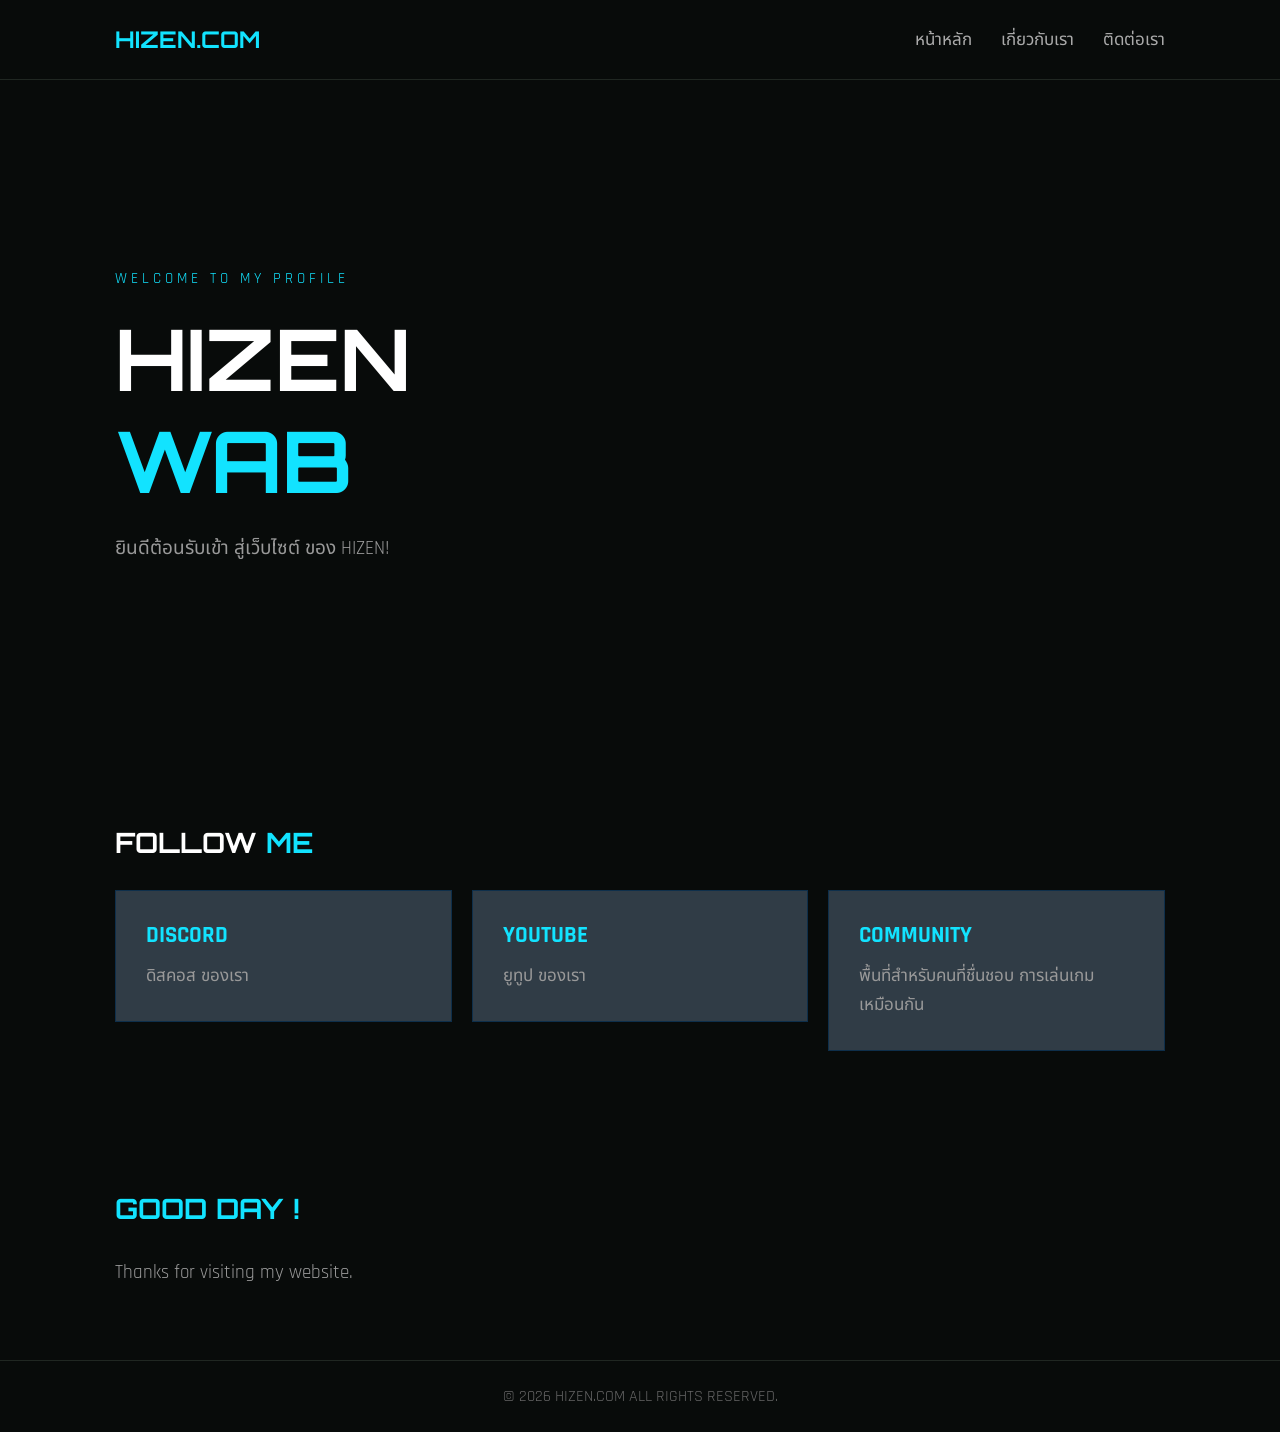
==== index.html @ df816d48 "Add files via upload" ====
<!DOCTYPE html>
<html lang="th">
<head>
    <meta charset="UTF-8">
    <meta name="viewport" content="width=device-width, initial-scale=1.0">
    <title>HIzen.com</title>

    <link href="https://fonts.googleapis.com/css2?family=Orbitron:wght@500;600;700&family=Rajdhani:wght@400;500;600;700&family=Noto+Sans+Thai:wght@400;500;600;700&display=swap" rel="stylesheet">

    <style>
        * {
            margin: 0;
            padding: 0;
            box-sizing: border-box;
        }

        body {
            background: #080b0a;
            color: #ffffff;
            font-family: 'Rajdhani', 'Noto Sans Thai', sans-serif;
        }

        html {
            scroll-behavior: smooth;
        }

        header {
            display: flex;
            justify-content: space-between;
            align-items: center;
            padding: 25px 9%;
            border-bottom: 1px solid #202722;
        }

        .logo {
            font-family: 'Orbitron', sans-serif;
            font-size: 23px;
            font-weight: 700;
            color: #12e3ff;
        }

        nav a {
            color: #aaa;
            text-decoration: none;
            margin-left: 25px;
            font-size: 17px;
            transition: 0.3s;
        }

        nav a:hover {
            color: #12e3ff;
        }

        .hero {
            min-height: 75vh;
            display: flex;
            flex-direction: column;
            justify-content: center;
            padding: 80px 9%;
        }

        .tag {
            color: #12e3ff;
            letter-spacing: 4px;
            font-size: 15px;
            margin-bottom: 20px;
        }

        h1 {
            font-family: 'Orbitron', sans-serif;
            font-size: clamp(38px, 8vw, 85px);
            line-height: 1.2;
            margin-bottom: 20px;
        }

        h1 span {
            color: #12e3ff;
        }

        .description {
            color: #999;
            font-size: 19px;
            max-width: 500px;
            line-height: 1.8;
        }

        .button {
            display: inline-block;
            width: fit-content;
            margin-top: 35px;
            padding: 13px 30px;
            background: #a3ff12;
            color: #080b0a;
            text-decoration: none;
            font-size: 18px;
            font-weight: 700;
            transition: 0.3s;
        }

        .button:hover {
            background: #ffffff;
            transform: translateY(-4px);
        }

        .section {
            padding: 70px 9%;
        }

        .section-title {
            font-family: 'Orbitron', sans-serif;
            font-size: 28px;
            margin-bottom: 30px;
        }

        .section-title span {
            color: #12e3ff;
        }

        .cards {
            display: grid;
            grid-template-columns: repeat(auto-fit, minmax(220px, 1fr));
            gap: 20px;
        }

        .card {
            background: #303c46;
            border: 1px solid #0e2f4b;
            padding: 30px;
            transition: 0.3s;
        }

        .card:hover {
            border-color: #12e3ff;
            transform: translateY(-5px);
        }

        .card h3 {
            color: #12e3ff;
            font-size: 23px;
            margin-bottom: 12px;
        }

        .card p {
            color: #999;
            font-size: 17px;
            line-height: 1.7;
        }

        footer {
            text-align: center;
            padding: 25px;
            color: #666;
            border-top: 1px solid #202722;
        }

        @media (max-width: 600px) {
            header {
                flex-direction: column;
                gap: 20px;
            }

            nav a {
                margin: 0 8px;
                font-size: 15px;
            }

            .hero {
                min-height: 65vh;
            }
        }
    </style>
</head>

<body>

    <header>
        <div class="logo">HIZEN.COM</div>

        <nav>
            <a href="#home">หน้าหลัก</a>
            <a href="#about">เกี่ยวกับเรา</a>
            <a href="#contact">ติดต่อเรา</a>
        </nav>
    </header>

    <section class="hero" id="home">
        <div class="tag">WELCOME TO MY PROFILE</div>

        <h1>
            HIZEN<br>
            <span>WAB</span>
        </h1>

        <p class="description">
            ยินดีต้อนรับเข้า สู่เว็บไซต์ ของ HIZEN!
        </p>
    </section>

    <section class="section" id="about">
        <h2 class="section-title">
            FOLLOW <span>ME</span>
        </h2>

        <div class="cards">

            <a href="https://discord.gg/BbhKqPqac"
               target="_blank"
               rel="noopener noreferrer"
               style="display:block; text-decoration:none; color:inherit;">

                <div class="card">
                    <h3>DISCORD</h3>
                    <p>ดิสคอส ของเรา</p>
                </div>

            </a>

            <a href="https://www.youtube.com/@HIzenXXI"
               target="_blank"
               rel="noopener noreferrer"
               style="display:block; text-decoration:none; color:inherit;">

                <div class="card">
                    <h3>YOUTUBE</h3>
                    <p>ยูทูป ของเรา</p>
                </div>

            </a>

            <div class="card">
                <h3>COMMUNITY</h3>
                <p>
                    พื้นที่สำหรับคนที่ชื่นชอบ
                    การเล่นเกมเหมือนกัน
                </p>
            </div>

        </div>
    </section>

    <section class="section" id="contact">
        <h2 class="section-title">
            <span>GOOD DAY !</span>
        </h2>

        <p class="description">
            Thanks for visiting my website.
        </p>
    </section>

    <footer>
        © 2026 HIZEN.COM ALL RIGHTS RESERVED.
    </footer>

</body>
</html>
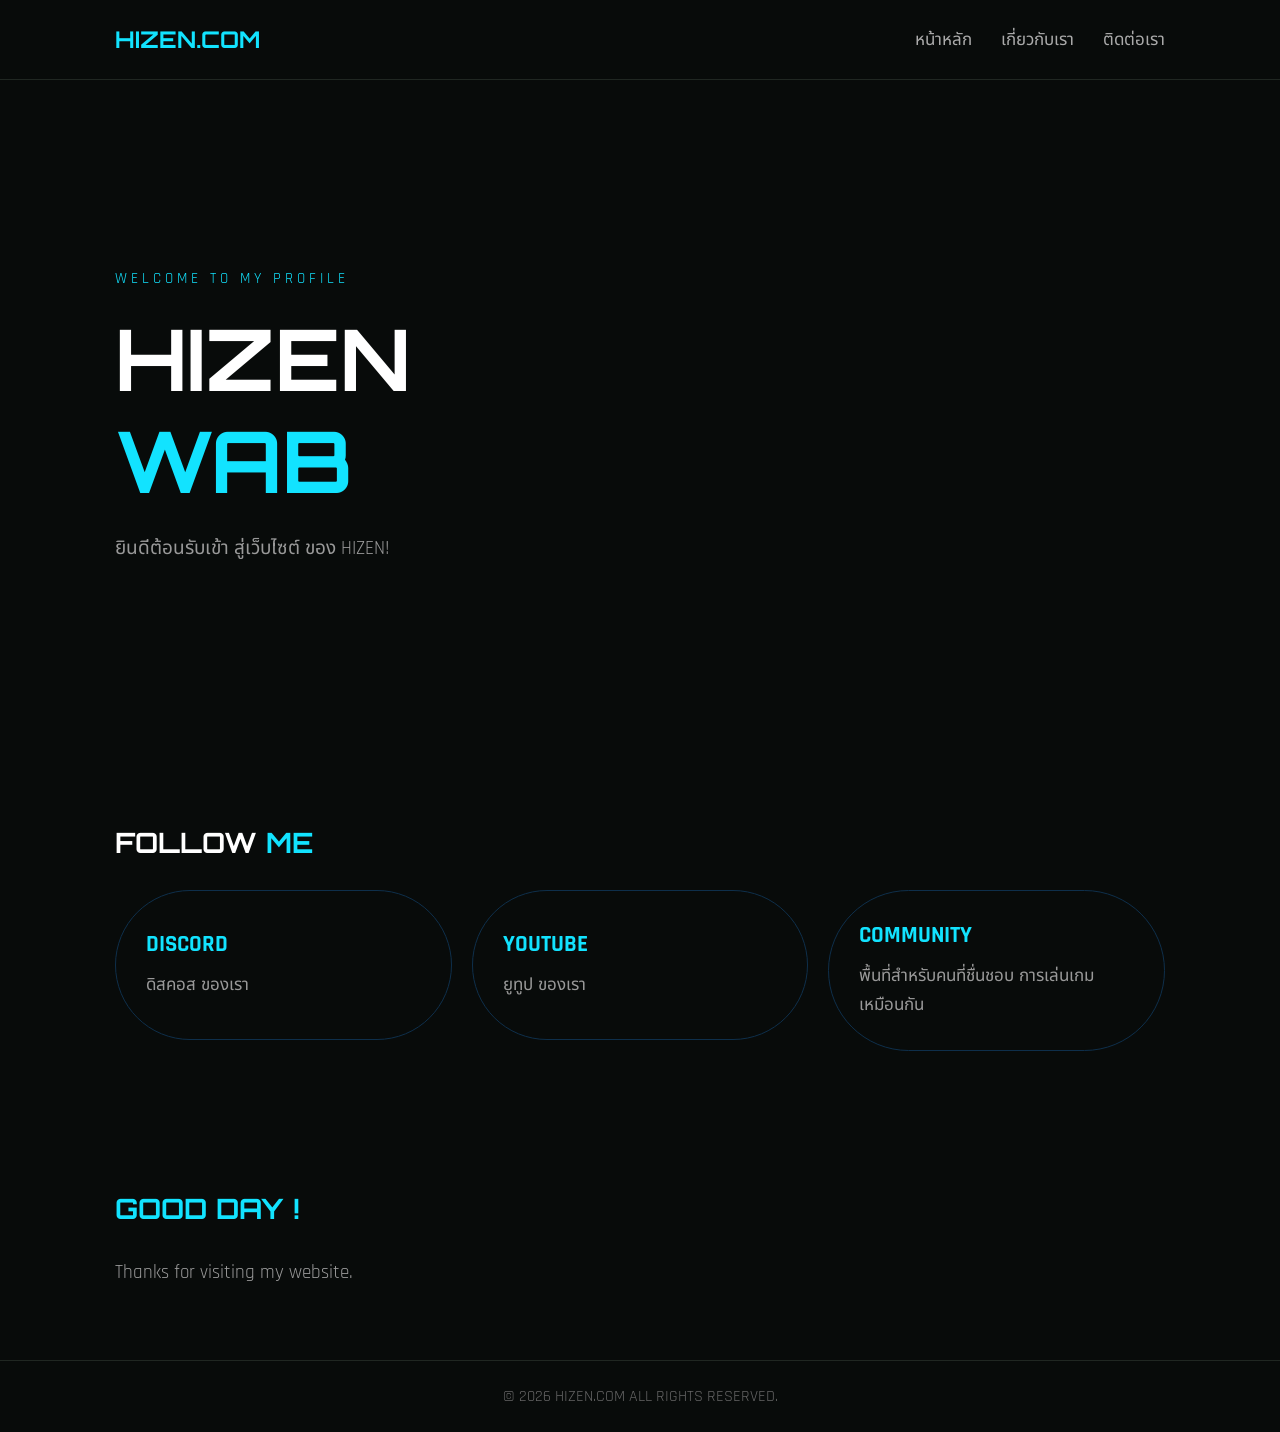
==== commit a02ebfc9: "Add files via upload" ====
--- a/index.html
+++ b/index.html
@@ -123,10 +123,15 @@
         }
 
         .card {
-            background: #303c46;
+            bbackground: #303c46;
             border: 1px solid #0e2f4b;
             padding: 30px;
             transition: 0.3s;
+            border-radius: 9999px;
+            min-height: 150px;
+            display: flex;
+            flex-direction: column;
+            justify-content: center;
         }
 
         .card:hover {
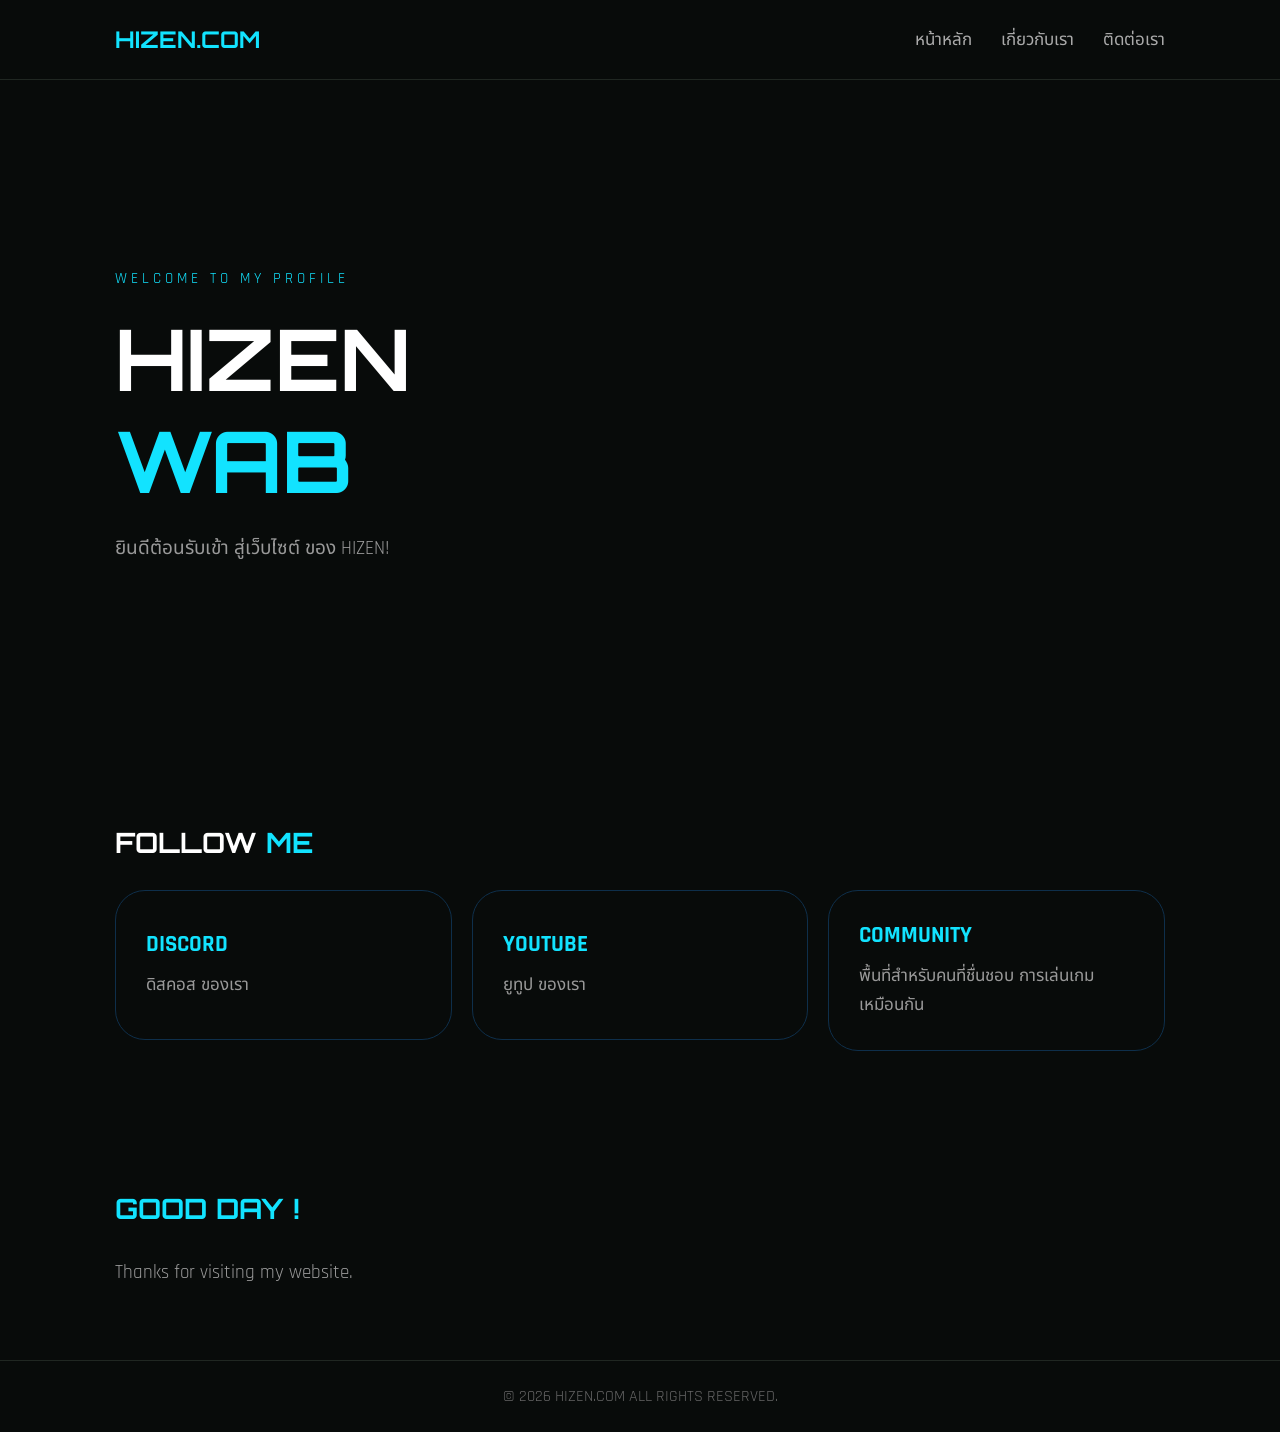
==== commit 21f2149a: "Add files via upload" ====
--- a/index.html
+++ b/index.html
@@ -6,7 +6,6 @@
     <title>HIzen.com</title>
 
     <link href="https://fonts.googleapis.com/css2?family=Orbitron:wght@500;600;700&family=Rajdhani:wght@400;500;600;700&family=Noto+Sans+Thai:wght@400;500;600;700&display=swap" rel="stylesheet">
-
     <style>
         * {
             margin: 0;
@@ -123,11 +122,11 @@
         }
 
         .card {
-            bbackground: #303c46;
+            bbackground: #000000;
             border: 1px solid #0e2f4b;
             padding: 30px;
             transition: 0.3s;
-            border-radius: 9999px;
+            border-radius: 30px;
             min-height: 150px;
             display: flex;
             flex-direction: column;
@@ -182,9 +181,9 @@
         <div class="logo">HIZEN.COM</div>
 
         <nav>
-            <a href="#home">หน้าหลัก</a>
-            <a href="#about">เกี่ยวกับเรา</a>
-            <a href="#contact">ติดต่อเรา</a>
+            <a href="index.html">หน้าหลัก</a>
+            <a href="about.html">เกี่ยวกับเรา</a>
+            <a href="CONTACT.html">ติดต่อเรา</a>
         </nav>
     </header>
 
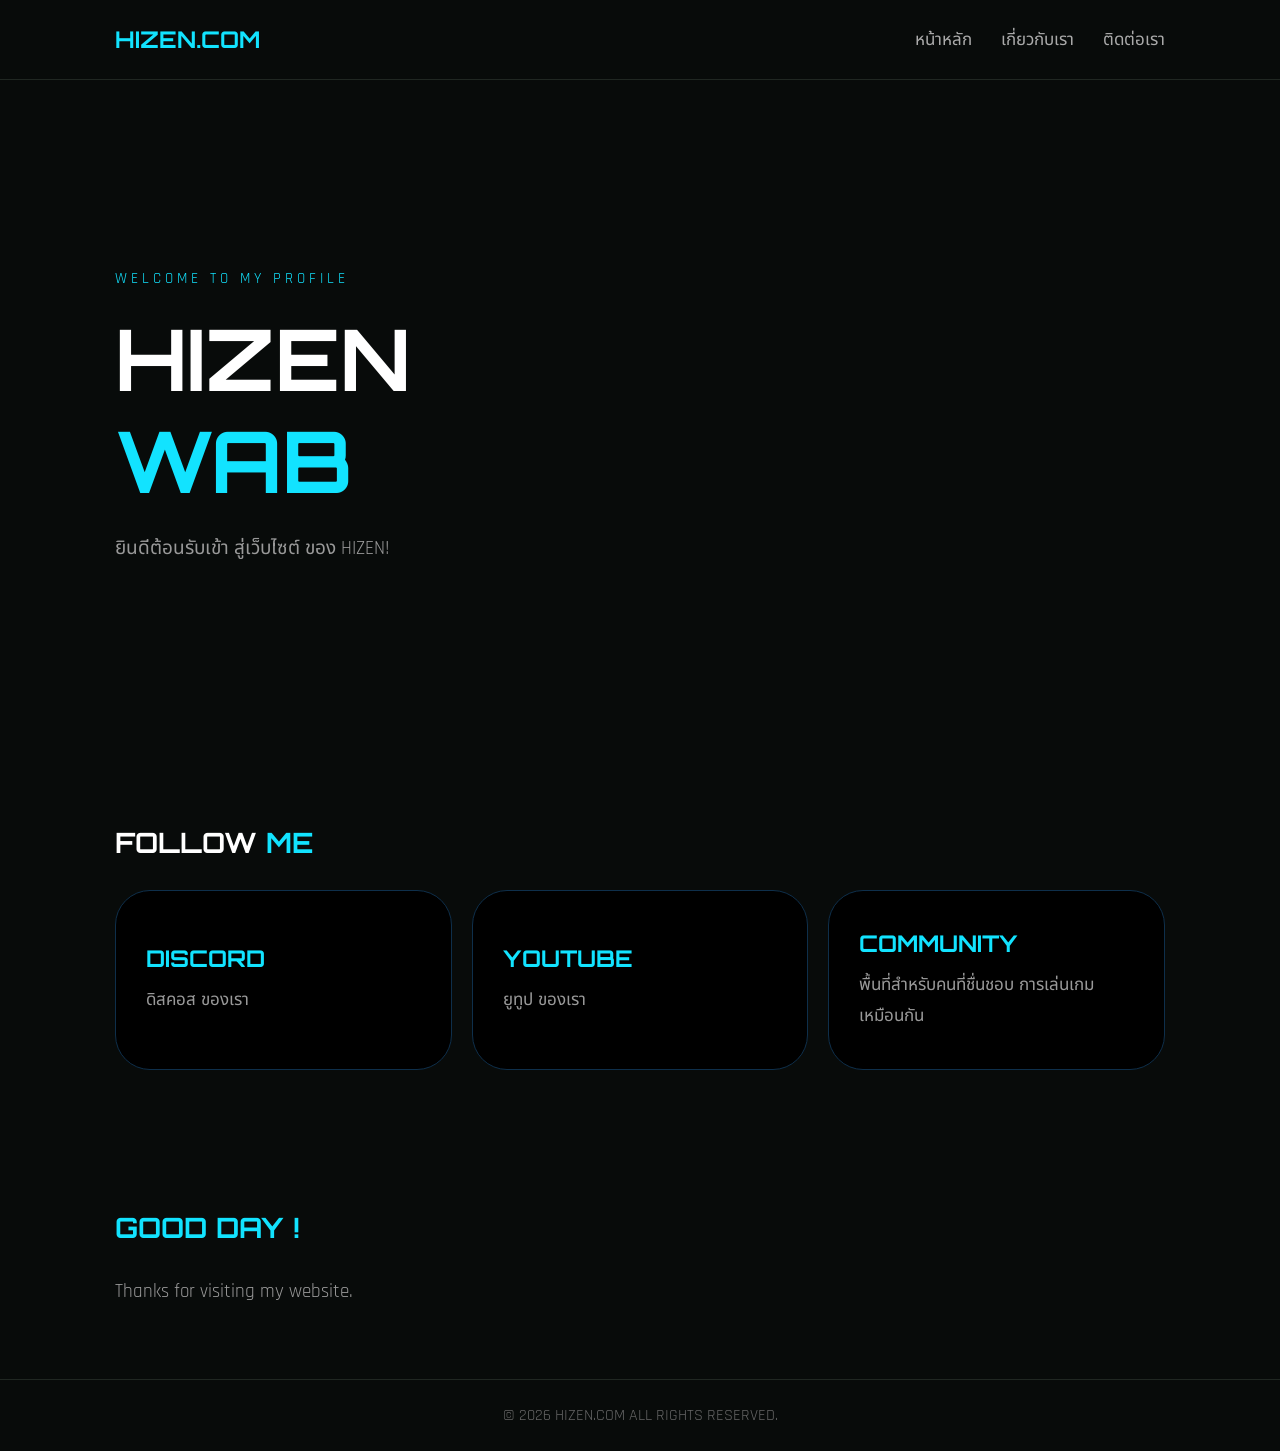
==== commit 630d1fea: "Add files via upload" ====
--- a/index.html
+++ b/index.html
@@ -1,3 +1,4 @@
+
 <!DOCTYPE html>
 <html lang="th">
 <head>
@@ -6,6 +7,7 @@
     <title>HIzen.com</title>
 
     <link href="https://fonts.googleapis.com/css2?family=Orbitron:wght@500;600;700&family=Rajdhani:wght@400;500;600;700&family=Noto+Sans+Thai:wght@400;500;600;700&display=swap" rel="stylesheet">
+
     <style>
         * {
             margin: 0;
@@ -77,7 +79,7 @@
         }
 
         .description {
-            color: #999;
+            color: #999999;
             font-size: 19px;
             max-width: 500px;
             line-height: 1.8;
@@ -88,17 +90,19 @@
             width: fit-content;
             margin-top: 35px;
             padding: 13px 30px;
-            background: #a3ff12;
+            background: #12e3ff;
             color: #080b0a;
             text-decoration: none;
             font-size: 18px;
             font-weight: 700;
             transition: 0.3s;
+            border-radius: 999px;
         }
 
         .button:hover {
             background: #ffffff;
             transform: translateY(-4px);
+            box-shadow: 0 0 20px rgba(18, 227, 255, 0.3);
         }
 
         .section {
@@ -122,12 +126,12 @@
         }
 
         .card {
-            bbackground: #000000;
+            background: #000000;
             border: 1px solid #0e2f4b;
-            padding: 30px;
+            padding: 35px 30px;
             transition: 0.3s;
-            border-radius: 30px;
-            min-height: 150px;
+            border-radius: 35px;
+            min-height: 180px;
             display: flex;
             flex-direction: column;
             justify-content: center;
@@ -136,24 +140,26 @@
         .card:hover {
             border-color: #12e3ff;
             transform: translateY(-5px);
+            box-shadow: 0 8px 25px rgba(18, 227, 255, 0.1);
         }
 
         .card h3 {
             color: #12e3ff;
             font-size: 23px;
             margin-bottom: 12px;
+            font-family: 'Orbitron', 'Noto Sans Thai', sans-serif;
         }
 
         .card p {
-            color: #999;
+            color: #999999;
             font-size: 17px;
-            line-height: 1.7;
+            line-height: 1.8;
         }
 
         footer {
             text-align: center;
             padding: 25px;
-            color: #666;
+            color: #666666;
             border-top: 1px solid #202722;
         }
 
@@ -257,4 +263,4 @@
     </footer>
 
 </body>
-</html>+</html>
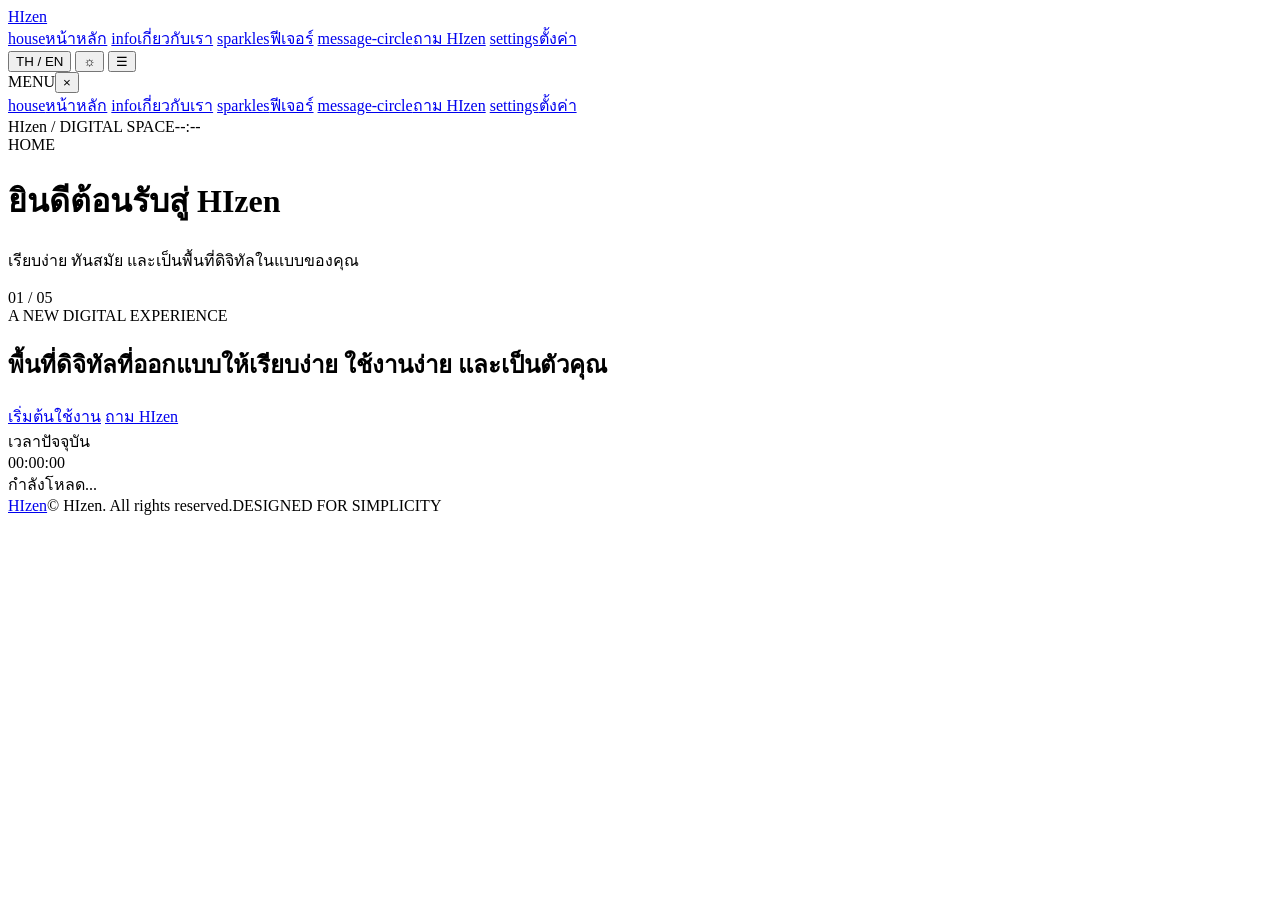
==== commit 5de6de73: "Add files via upload" ====
--- a/index.html
+++ b/index.html
@@ -1,266 +1,63 @@
-
-<!DOCTYPE html>
-<html lang="th">
-<head>
-    <meta charset="UTF-8">
-    <meta name="viewport" content="width=device-width, initial-scale=1.0">
-    <title>HIzen.com</title>
-
-    <link href="https://fonts.googleapis.com/css2?family=Orbitron:wght@500;600;700&family=Rajdhani:wght@400;500;600;700&family=Noto+Sans+Thai:wght@400;500;600;700&display=swap" rel="stylesheet">
-
-    <style>
-        * {
-            margin: 0;
-            padding: 0;
-            box-sizing: border-box;
-        }
-
-        body {
-            background: #080b0a;
-            color: #ffffff;
-            font-family: 'Rajdhani', 'Noto Sans Thai', sans-serif;
-        }
-
-        html {
-            scroll-behavior: smooth;
-        }
-
-        header {
-            display: flex;
-            justify-content: space-between;
-            align-items: center;
-            padding: 25px 9%;
-            border-bottom: 1px solid #202722;
-        }
-
-        .logo {
-            font-family: 'Orbitron', sans-serif;
-            font-size: 23px;
-            font-weight: 700;
-            color: #12e3ff;
-        }
-
-        nav a {
-            color: #aaa;
-            text-decoration: none;
-            margin-left: 25px;
-            font-size: 17px;
-            transition: 0.3s;
-        }
-
-        nav a:hover {
-            color: #12e3ff;
-        }
-
-        .hero {
-            min-height: 75vh;
-            display: flex;
-            flex-direction: column;
-            justify-content: center;
-            padding: 80px 9%;
-        }
-
-        .tag {
-            color: #12e3ff;
-            letter-spacing: 4px;
-            font-size: 15px;
-            margin-bottom: 20px;
-        }
-
-        h1 {
-            font-family: 'Orbitron', sans-serif;
-            font-size: clamp(38px, 8vw, 85px);
-            line-height: 1.2;
-            margin-bottom: 20px;
-        }
-
-        h1 span {
-            color: #12e3ff;
-        }
-
-        .description {
-            color: #999999;
-            font-size: 19px;
-            max-width: 500px;
-            line-height: 1.8;
-        }
-
-        .button {
-            display: inline-block;
-            width: fit-content;
-            margin-top: 35px;
-            padding: 13px 30px;
-            background: #12e3ff;
-            color: #080b0a;
-            text-decoration: none;
-            font-size: 18px;
-            font-weight: 700;
-            transition: 0.3s;
-            border-radius: 999px;
-        }
-
-        .button:hover {
-            background: #ffffff;
-            transform: translateY(-4px);
-            box-shadow: 0 0 20px rgba(18, 227, 255, 0.3);
-        }
-
-        .section {
-            padding: 70px 9%;
-        }
-
-        .section-title {
-            font-family: 'Orbitron', sans-serif;
-            font-size: 28px;
-            margin-bottom: 30px;
-        }
-
-        .section-title span {
-            color: #12e3ff;
-        }
-
-        .cards {
-            display: grid;
-            grid-template-columns: repeat(auto-fit, minmax(220px, 1fr));
-            gap: 20px;
-        }
-
-        .card {
-            background: #000000;
-            border: 1px solid #0e2f4b;
-            padding: 35px 30px;
-            transition: 0.3s;
-            border-radius: 35px;
-            min-height: 180px;
-            display: flex;
-            flex-direction: column;
-            justify-content: center;
-        }
-
-        .card:hover {
-            border-color: #12e3ff;
-            transform: translateY(-5px);
-            box-shadow: 0 8px 25px rgba(18, 227, 255, 0.1);
-        }
-
-        .card h3 {
-            color: #12e3ff;
-            font-size: 23px;
-            margin-bottom: 12px;
-            font-family: 'Orbitron', 'Noto Sans Thai', sans-serif;
-        }
-
-        .card p {
-            color: #999999;
-            font-size: 17px;
-            line-height: 1.8;
-        }
-
-        footer {
-            text-align: center;
-            padding: 25px;
-            color: #666666;
-            border-top: 1px solid #202722;
-        }
-
-        @media (max-width: 600px) {
-            header {
-                flex-direction: column;
-                gap: 20px;
-            }
-
-            nav a {
-                margin: 0 8px;
-                font-size: 15px;
-            }
-
-            .hero {
-                min-height: 65vh;
-            }
-        }
-    </style>
-</head>
-
-<body>
-
-    <header>
-        <div class="logo">HIZEN.COM</div>
-
-        <nav>
-            <a href="index.html">หน้าหลัก</a>
-            <a href="about.html">เกี่ยวกับเรา</a>
-            <a href="CONTACT.html">ติดต่อเรา</a>
-        </nav>
-    </header>
-
-    <section class="hero" id="home">
-        <div class="tag">WELCOME TO MY PROFILE</div>
-
-        <h1>
-            HIZEN<br>
-            <span>WAB</span>
-        </h1>
-
-        <p class="description">
-            ยินดีต้อนรับเข้า สู่เว็บไซต์ ของ HIZEN!
-        </p>
-    </section>
-
-    <section class="section" id="about">
-        <h2 class="section-title">
-            FOLLOW <span>ME</span>
-        </h2>
-
-        <div class="cards">
-
-            <a href="https://discord.gg/BbhKqPqac"
-               target="_blank"
-               rel="noopener noreferrer"
-               style="display:block; text-decoration:none; color:inherit;">
-
-                <div class="card">
-                    <h3>DISCORD</h3>
-                    <p>ดิสคอส ของเรา</p>
-                </div>
-
-            </a>
-
-            <a href="https://www.youtube.com/@HIzenXXI"
-               target="_blank"
-               rel="noopener noreferrer"
-               style="display:block; text-decoration:none; color:inherit;">
-
-                <div class="card">
-                    <h3>YOUTUBE</h3>
-                    <p>ยูทูป ของเรา</p>
-                </div>
-
-            </a>
-
-            <div class="card">
-                <h3>COMMUNITY</h3>
-                <p>
-                    พื้นที่สำหรับคนที่ชื่นชอบ
-                    การเล่นเกมเหมือนกัน
-                </p>
-            </div>
-
-        </div>
-    </section>
-
-    <section class="section" id="contact">
-        <h2 class="section-title">
-            <span>GOOD DAY !</span>
-        </h2>
-
-        <p class="description">
-            Thanks for visiting my website.
-        </p>
-    </section>
-
-    <footer>
-        © 2026 HIZEN.COM ALL RIGHTS RESERVED.
-    </footer>
-
-</body>
-</html>
+<!DOCTYPE html>
+<html lang="th">
+<head>
+<meta charset="UTF-8">
+<meta name="viewport" content="width=device-width, initial-scale=1.0">
+<meta name="theme-color" content="#090909">
+<title>HIzen — Home</title>
+<link rel="preconnect" href="https://fonts.googleapis.com">
+<link rel="preconnect" href="https://fonts.gstatic.com" crossorigin>
+<link href="https://fonts.googleapis.com/css2?family=Orbitron:wght@500;600;700&family=Inter:wght@400;500;600;700&family=Noto+Sans+Thai:wght@400;500;600;700&display=swap" rel="stylesheet">
+<link rel="stylesheet" href="css/style.css">
+<script src="js/script.js" defer></script>
+</head>
+<body data-page="home">
+<div class="ambient"></div>
+<header class="topbar">
+  <a class="brand" href="index.html">HI<span>zen</span></a>
+  <nav class="desktop-nav"><a href="index.html" class="nav-link active" data-th="หน้าหลัก" data-en="Home"><span class="nav-symbol">house</span><span>หน้าหลัก</span></a>
+<a href="about.html" class="nav-link " data-th="เกี่ยวกับเรา" data-en="About"><span class="nav-symbol">info</span><span>เกี่ยวกับเรา</span></a>
+<a href="features.html" class="nav-link " data-th="ฟีเจอร์" data-en="Features"><span class="nav-symbol">sparkles</span><span>ฟีเจอร์</span></a>
+<a href="chat.html" class="nav-link " data-th="ถาม HIzen" data-en="Ask HIzen"><span class="nav-symbol">message-circle</span><span>ถาม HIzen</span></a>
+<a href="settings.html" class="nav-link " data-th="ตั้งค่า" data-en="Settings"><span class="nav-symbol">settings</span><span>ตั้งค่า</span></a></nav>
+  <div class="top-actions">
+    <button class="pill-button" id="language-toggle" type="button">TH / EN</button>
+    <button class="round-button" id="theme-toggle" type="button" aria-label="Toggle theme">☼</button>
+    <button class="round-button menu-toggle" id="menu-toggle" type="button" aria-label="Open menu" aria-expanded="false">☰</button>
+  </div>
+</header>
+<div class="mobile-menu" id="mobile-menu" aria-hidden="true">
+  <div class="mobile-menu-inner">
+    <div class="mobile-menu-heading"><span>MENU</span><button id="menu-close" class="round-button" type="button" aria-label="Close menu">×</button></div>
+    <a href="index.html" class="nav-link active" data-th="หน้าหลัก" data-en="Home"><span class="nav-symbol">house</span><span>หน้าหลัก</span></a>
+<a href="about.html" class="nav-link " data-th="เกี่ยวกับเรา" data-en="About"><span class="nav-symbol">info</span><span>เกี่ยวกับเรา</span></a>
+<a href="features.html" class="nav-link " data-th="ฟีเจอร์" data-en="Features"><span class="nav-symbol">sparkles</span><span>ฟีเจอร์</span></a>
+<a href="chat.html" class="nav-link " data-th="ถาม HIzen" data-en="Ask HIzen"><span class="nav-symbol">message-circle</span><span>ถาม HIzen</span></a>
+<a href="settings.html" class="nav-link " data-th="ตั้งค่า" data-en="Settings"><span class="nav-symbol">settings</span><span>ตั้งค่า</span></a>
+    <div class="mobile-menu-bottom"><span>HIzen / DIGITAL SPACE</span><span id="menu-clock">--:--</span></div>
+  </div>
+</div>
+<main class="page-shell">
+  <div class="page-kicker"><span class="live-dot"></span><span>HOME</span></div>
+  <div class="page-heading">
+    <div><h1>ยินดีต้อนรับสู่ HIzen</h1><p class="lead" data-th="เรียบง่าย ทันสมัย และเป็นพื้นที่ดิจิทัลในแบบของคุณ" data-en="Simple, modern, and your own digital space.">เรียบง่าย ทันสมัย และเป็นพื้นที่ดิจิทัลในแบบของคุณ</p></div>
+    <div class="page-index">01 <span>/ 05</span></div>
+  </div>
+  <section class="content-area">
+    <div class="intro-block"><span class="section-label">A NEW DIGITAL EXPERIENCE</span><h2 data-th="พื้นที่ดิจิทัลที่ออกแบบให้เรียบง่าย ใช้งานง่าย และเป็นตัวคุณ" data-en="Welcome to HIzen">พื้นที่ดิจิทัลที่ออกแบบให้เรียบง่าย ใช้งานง่าย และเป็นตัวคุณ</h2></div>
+    
+        <div class="hero-actions">
+          <a class="button primary" href="about.html" data-th="เริ่มต้นใช้งาน" data-en="Get started">เริ่มต้นใช้งาน</a>
+          <a class="button secondary" href="chat.html" data-th="ถาม HIzen" data-en="Ask HIzen">ถาม HIzen</a>
+        </div>
+        <div class="clock-card">
+          <div class="clock-label" data-th="เวลาปัจจุบัน" data-en="LOCAL TIME">เวลาปัจจุบัน</div>
+          <div class="clock" id="clock">00:00:00</div>
+          <div class="date" id="date">กำลังโหลด...</div>
+        </div>
+        
+  </section>
+</main>
+<footer class="footer"><a class="footer-brand" href="index.html">HIzen</a><span>© <span class="year"></span> HIzen. All rights reserved.</span><span class="footer-note">DESIGNED FOR SIMPLICITY</span></footer>
+</body>
+</html>
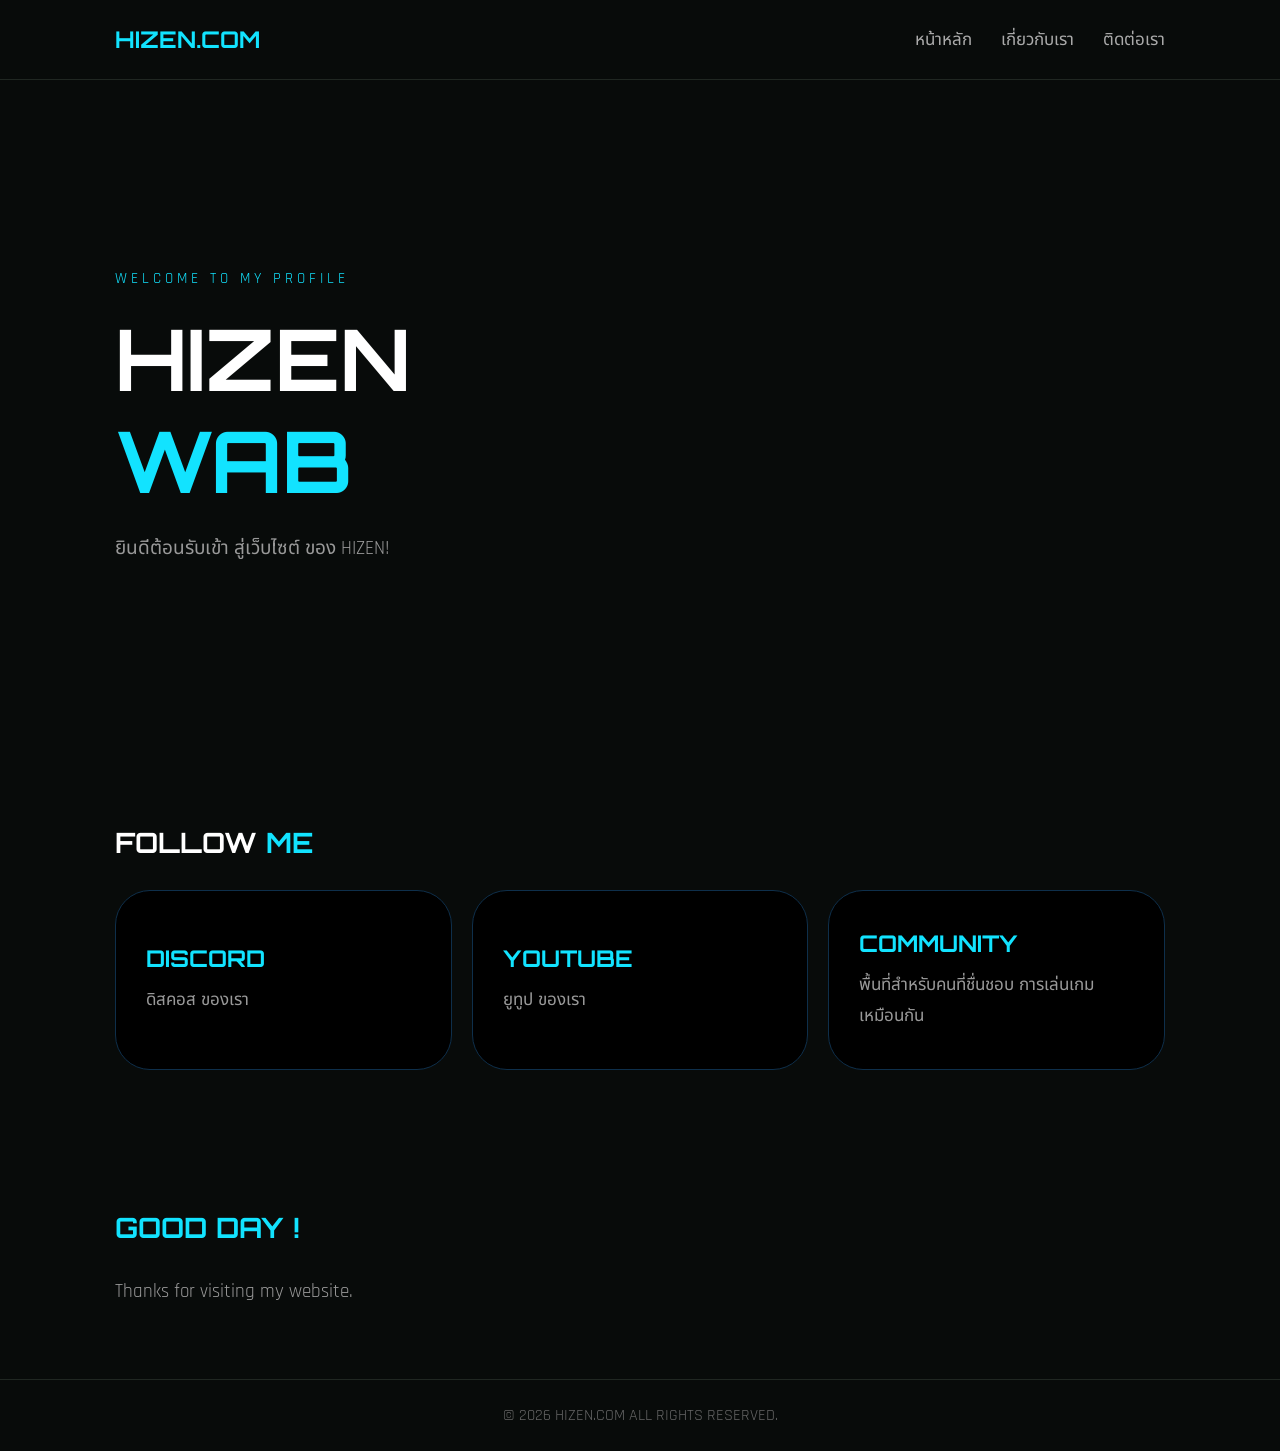
==== commit c5506376: "Add files via upload" ====
--- a/index.html
+++ b/index.html
@@ -1,63 +1,266 @@
-<!DOCTYPE html>
-<html lang="th">
-<head>
-<meta charset="UTF-8">
-<meta name="viewport" content="width=device-width, initial-scale=1.0">
-<meta name="theme-color" content="#090909">
-<title>HIzen — Home</title>
-<link rel="preconnect" href="https://fonts.googleapis.com">
-<link rel="preconnect" href="https://fonts.gstatic.com" crossorigin>
-<link href="https://fonts.googleapis.com/css2?family=Orbitron:wght@500;600;700&family=Inter:wght@400;500;600;700&family=Noto+Sans+Thai:wght@400;500;600;700&display=swap" rel="stylesheet">
-<link rel="stylesheet" href="css/style.css">
-<script src="js/script.js" defer></script>
-</head>
-<body data-page="home">
-<div class="ambient"></div>
-<header class="topbar">
-  <a class="brand" href="index.html">HI<span>zen</span></a>
-  <nav class="desktop-nav"><a href="index.html" class="nav-link active" data-th="หน้าหลัก" data-en="Home"><span class="nav-symbol">house</span><span>หน้าหลัก</span></a>
-<a href="about.html" class="nav-link " data-th="เกี่ยวกับเรา" data-en="About"><span class="nav-symbol">info</span><span>เกี่ยวกับเรา</span></a>
-<a href="features.html" class="nav-link " data-th="ฟีเจอร์" data-en="Features"><span class="nav-symbol">sparkles</span><span>ฟีเจอร์</span></a>
-<a href="chat.html" class="nav-link " data-th="ถาม HIzen" data-en="Ask HIzen"><span class="nav-symbol">message-circle</span><span>ถาม HIzen</span></a>
-<a href="settings.html" class="nav-link " data-th="ตั้งค่า" data-en="Settings"><span class="nav-symbol">settings</span><span>ตั้งค่า</span></a></nav>
-  <div class="top-actions">
-    <button class="pill-button" id="language-toggle" type="button">TH / EN</button>
-    <button class="round-button" id="theme-toggle" type="button" aria-label="Toggle theme">☼</button>
-    <button class="round-button menu-toggle" id="menu-toggle" type="button" aria-label="Open menu" aria-expanded="false">☰</button>
-  </div>
-</header>
-<div class="mobile-menu" id="mobile-menu" aria-hidden="true">
-  <div class="mobile-menu-inner">
-    <div class="mobile-menu-heading"><span>MENU</span><button id="menu-close" class="round-button" type="button" aria-label="Close menu">×</button></div>
-    <a href="index.html" class="nav-link active" data-th="หน้าหลัก" data-en="Home"><span class="nav-symbol">house</span><span>หน้าหลัก</span></a>
-<a href="about.html" class="nav-link " data-th="เกี่ยวกับเรา" data-en="About"><span class="nav-symbol">info</span><span>เกี่ยวกับเรา</span></a>
-<a href="features.html" class="nav-link " data-th="ฟีเจอร์" data-en="Features"><span class="nav-symbol">sparkles</span><span>ฟีเจอร์</span></a>
-<a href="chat.html" class="nav-link " data-th="ถาม HIzen" data-en="Ask HIzen"><span class="nav-symbol">message-circle</span><span>ถาม HIzen</span></a>
-<a href="settings.html" class="nav-link " data-th="ตั้งค่า" data-en="Settings"><span class="nav-symbol">settings</span><span>ตั้งค่า</span></a>
-    <div class="mobile-menu-bottom"><span>HIzen / DIGITAL SPACE</span><span id="menu-clock">--:--</span></div>
-  </div>
-</div>
-<main class="page-shell">
-  <div class="page-kicker"><span class="live-dot"></span><span>HOME</span></div>
-  <div class="page-heading">
-    <div><h1>ยินดีต้อนรับสู่ HIzen</h1><p class="lead" data-th="เรียบง่าย ทันสมัย และเป็นพื้นที่ดิจิทัลในแบบของคุณ" data-en="Simple, modern, and your own digital space.">เรียบง่าย ทันสมัย และเป็นพื้นที่ดิจิทัลในแบบของคุณ</p></div>
-    <div class="page-index">01 <span>/ 05</span></div>
-  </div>
-  <section class="content-area">
-    <div class="intro-block"><span class="section-label">A NEW DIGITAL EXPERIENCE</span><h2 data-th="พื้นที่ดิจิทัลที่ออกแบบให้เรียบง่าย ใช้งานง่าย และเป็นตัวคุณ" data-en="Welcome to HIzen">พื้นที่ดิจิทัลที่ออกแบบให้เรียบง่าย ใช้งานง่าย และเป็นตัวคุณ</h2></div>
-    
-        <div class="hero-actions">
-          <a class="button primary" href="about.html" data-th="เริ่มต้นใช้งาน" data-en="Get started">เริ่มต้นใช้งาน</a>
-          <a class="button secondary" href="chat.html" data-th="ถาม HIzen" data-en="Ask HIzen">ถาม HIzen</a>
-        </div>
-        <div class="clock-card">
-          <div class="clock-label" data-th="เวลาปัจจุบัน" data-en="LOCAL TIME">เวลาปัจจุบัน</div>
-          <div class="clock" id="clock">00:00:00</div>
-          <div class="date" id="date">กำลังโหลด...</div>
-        </div>
-        
-  </section>
-</main>
-<footer class="footer"><a class="footer-brand" href="index.html">HIzen</a><span>© <span class="year"></span> HIzen. All rights reserved.</span><span class="footer-note">DESIGNED FOR SIMPLICITY</span></footer>
-</body>
-</html>+
+<!DOCTYPE html>
+<html lang="th">
+<head>
+    <meta charset="UTF-8">
+    <meta name="viewport" content="width=device-width, initial-scale=1.0">
+    <title>HIzen.com</title>
+
+    <link href="https://fonts.googleapis.com/css2?family=Orbitron:wght@500;600;700&family=Rajdhani:wght@400;500;600;700&family=Noto+Sans+Thai:wght@400;500;600;700&display=swap" rel="stylesheet">
+
+    <style>
+        * {
+            margin: 0;
+            padding: 0;
+            box-sizing: border-box;
+        }
+
+        body {
+            background: #080b0a;
+            color: #ffffff;
+            font-family: 'Rajdhani', 'Noto Sans Thai', sans-serif;
+        }
+
+        html {
+            scroll-behavior: smooth;
+        }
+
+        header {
+            display: flex;
+            justify-content: space-between;
+            align-items: center;
+            padding: 25px 9%;
+            border-bottom: 1px solid #202722;
+        }
+
+        .logo {
+            font-family: 'Orbitron', sans-serif;
+            font-size: 23px;
+            font-weight: 700;
+            color: #12e3ff;
+        }
+
+        nav a {
+            color: #aaa;
+            text-decoration: none;
+            margin-left: 25px;
+            font-size: 17px;
+            transition: 0.3s;
+        }
+
+        nav a:hover {
+            color: #12e3ff;
+        }
+
+        .hero {
+            min-height: 75vh;
+            display: flex;
+            flex-direction: column;
+            justify-content: center;
+            padding: 80px 9%;
+        }
+
+        .tag {
+            color: #12e3ff;
+            letter-spacing: 4px;
+            font-size: 15px;
+            margin-bottom: 20px;
+        }
+
+        h1 {
+            font-family: 'Orbitron', sans-serif;
+            font-size: clamp(38px, 8vw, 85px);
+            line-height: 1.2;
+            margin-bottom: 20px;
+        }
+
+        h1 span {
+            color: #12e3ff;
+        }
+
+        .description {
+            color: #999999;
+            font-size: 19px;
+            max-width: 500px;
+            line-height: 1.8;
+        }
+
+        .button {
+            display: inline-block;
+            width: fit-content;
+            margin-top: 35px;
+            padding: 13px 30px;
+            background: #12e3ff;
+            color: #080b0a;
+            text-decoration: none;
+            font-size: 18px;
+            font-weight: 700;
+            transition: 0.3s;
+            border-radius: 999px;
+        }
+
+        .button:hover {
+            background: #ffffff;
+            transform: translateY(-4px);
+            box-shadow: 0 0 20px rgba(18, 227, 255, 0.3);
+        }
+
+        .section {
+            padding: 70px 9%;
+        }
+
+        .section-title {
+            font-family: 'Orbitron', sans-serif;
+            font-size: 28px;
+            margin-bottom: 30px;
+        }
+
+        .section-title span {
+            color: #12e3ff;
+        }
+
+        .cards {
+            display: grid;
+            grid-template-columns: repeat(auto-fit, minmax(220px, 1fr));
+            gap: 20px;
+        }
+
+        .card {
+            background: #000000;
+            border: 1px solid #0e2f4b;
+            padding: 35px 30px;
+            transition: 0.3s;
+            border-radius: 35px;
+            min-height: 180px;
+            display: flex;
+            flex-direction: column;
+            justify-content: center;
+        }
+
+        .card:hover {
+            border-color: #12e3ff;
+            transform: translateY(-5px);
+            box-shadow: 0 8px 25px rgba(18, 227, 255, 0.1);
+        }
+
+        .card h3 {
+            color: #12e3ff;
+            font-size: 23px;
+            margin-bottom: 12px;
+            font-family: 'Orbitron', 'Noto Sans Thai', sans-serif;
+        }
+
+        .card p {
+            color: #999999;
+            font-size: 17px;
+            line-height: 1.8;
+        }
+
+        footer {
+            text-align: center;
+            padding: 25px;
+            color: #666666;
+            border-top: 1px solid #202722;
+        }
+
+        @media (max-width: 600px) {
+            header {
+                flex-direction: column;
+                gap: 20px;
+            }
+
+            nav a {
+                margin: 0 8px;
+                font-size: 15px;
+            }
+
+            .hero {
+                min-height: 65vh;
+            }
+        }
+    </style>
+</head>
+
+<body>
+
+    <header>
+        <div class="logo">HIZEN.COM</div>
+
+        <nav>
+            <a href="index.html">หน้าหลัก</a>
+            <a href="about.html">เกี่ยวกับเรา</a>
+            <a href="CONTACT.html">ติดต่อเรา</a>
+        </nav>
+    </header>
+
+    <section class="hero" id="home">
+        <div class="tag">WELCOME TO MY PROFILE</div>
+
+        <h1>
+            HIZEN<br>
+            <span>WAB</span>
+        </h1>
+
+        <p class="description">
+            ยินดีต้อนรับเข้า สู่เว็บไซต์ ของ HIZEN!
+        </p>
+    </section>
+
+    <section class="section" id="about">
+        <h2 class="section-title">
+            FOLLOW <span>ME</span>
+        </h2>
+
+        <div class="cards">
+
+            <a href="https://discord.gg/BbhKqPqac"
+               target="_blank"
+               rel="noopener noreferrer"
+               style="display:block; text-decoration:none; color:inherit;">
+
+                <div class="card">
+                    <h3>DISCORD</h3>
+                    <p>ดิสคอส ของเรา</p>
+                </div>
+
+            </a>
+
+            <a href="https://www.youtube.com/@HIzenXXI"
+               target="_blank"
+               rel="noopener noreferrer"
+               style="display:block; text-decoration:none; color:inherit;">
+
+                <div class="card">
+                    <h3>YOUTUBE</h3>
+                    <p>ยูทูป ของเรา</p>
+                </div>
+
+            </a>
+
+            <div class="card">
+                <h3>COMMUNITY</h3>
+                <p>
+                    พื้นที่สำหรับคนที่ชื่นชอบ
+                    การเล่นเกมเหมือนกัน
+                </p>
+            </div>
+
+        </div>
+    </section>
+
+    <section class="section" id="contact">
+        <h2 class="section-title">
+            <span>GOOD DAY !</span>
+        </h2>
+
+        <p class="description">
+            Thanks for visiting my website.
+        </p>
+    </section>
+
+    <footer>
+        © 2026 HIZEN.COM ALL RIGHTS RESERVED.
+    </footer>
+
+</body>
+</html>
